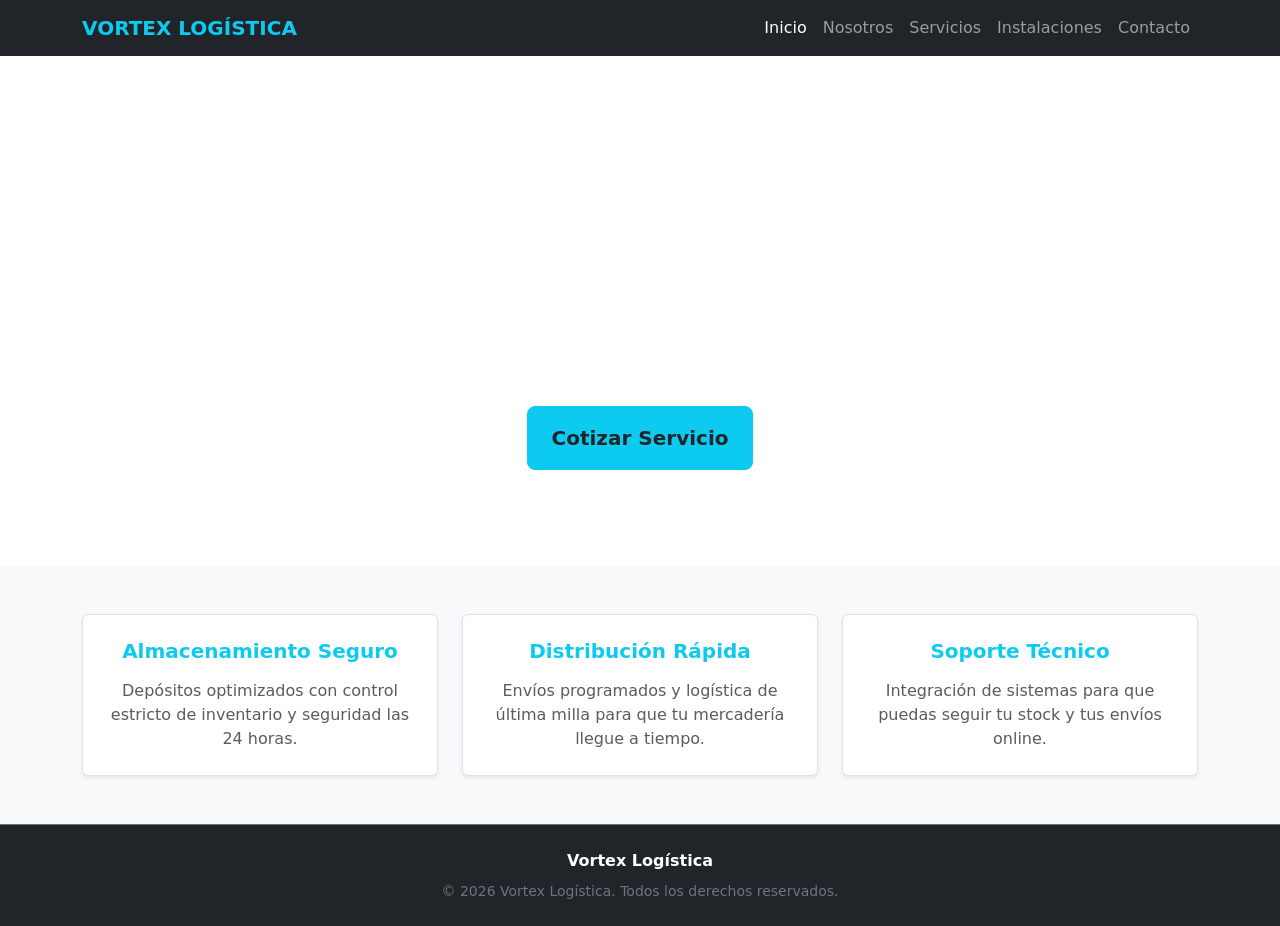
==== index.html @ 603a57a5 "feat: estructura inicial de Vortex Logistica y estilos SASS compilados" ====
<!DOCTYPE html>
<html lang="es">
<head>
    <meta charset="UTF-8">
    <meta name="viewport" content="width=device-width, initial-scale=1.0">
    <!-- SEO Básico obligatorio -->
    <meta name="description" content="Vortex Logística - Soluciones integrales de almacenamiento, distribución y depósitos inteligentes para empresas.">
    <meta name="keywords" content="logistica, depositos, almacenamiento, distribucion, transporte, stock">
    <title>Vortex Logística | Inicio</title>
    <!-- CDN de Bootstrap CSS -->
    <link href="https://cdn.jsdelivr.net/npm/bootstrap@5.3.3/dist/css/bootstrap.min.css" rel="stylesheet">
    <!-- Nuestro archivo de estilos compilado de SASS -->
    <link rel="stylesheet" href="./assets/css/style.css">
</head>
<body>

    <!-- MENÚ DE NAVEGACIÓN -->
    <header>
        <nav class="navbar navbar-expand-lg navbar-dark bg-dark">
            <div class="container">
                <a class="navbar-brand fw-bold text-info" href="./index.html">VORTEX LOGÍSTICA</a>
                <button class="navbar-toggler" type="button" data-bs-toggle="collapse" data-bs-target="#navbarNav" aria-controls="navbarNav" aria-expanded="false" aria-label="Toggle navigation">
                    <span class="navbar-toggler-icon"></span>
                </button>
                <div class="collapse navbar-collapse" id="navbarNav">
                    <ul class="navbar-nav ms-auto">
                        <li class="nav-item">
                            <a class="nav-link active" href="./index.html">Inicio</a>
                        </li>
                        <li class="nav-item">
                            <a class="nav-link" href="./pages/nosotros.html">Nosotros</a>
                        </li>
                        <li class="nav-item">
                            <a class="nav-link" href="./pages/servicios.html">Servicios</a>
                        </li>
                        <li class="nav-item">
                            <a class="nav-link" href="./pages/galeria.html">Instalaciones</a>
                        </li>
                        <li class="nav-item">
                            <a class="nav-link" href="./pages/contacto.html">Contacto</a>
                        </li>
                    </ul>
                </div>
            </div>
        </nav>
    </header>

    <!-- SECCIÓN HÉROE (BIENVENIDA) -->
    <main>
        <section class="hero-section text-center text-white d-flex align-items-center py-5">
            <div class="container py-5">
                <h1 class="display-3 fw-bold mb-3">Depósitos Inteligentes y Logística Eficiente</h1>
                <p class="lead mb-4">Maximizamos el rendimiento de tu cadena de suministro con tecnología de punta y control de stock en tiempo real.</p>
                <a href="./pages/contacto.html" class="btn btn-info btn-lg fw-semibold text-dark px-4 py-3">Cotizar Servicio</a>
            </div>
        </section>

        <!-- SECCIÓN CARACTERÍSTICAS BREVES -->
        <section class="py-5 bg-light text-dark">
            <div class="container">
                <div class="row text-center g-4">
                    <div class="col-md-4">
                        <div class="p-4 border rounded shadow-sm bg-white h-100">
                            <h3 class="h5 fw-bold mb-3 text-info">Almacenamiento Seguro</h3>
                            <p class="text-muted mb-0">Depósitos optimizados con control estricto de inventario y seguridad las 24 horas.</p>
                        </div>
                    </div>
                    <div class="col-md-4">
                        <div class="p-4 border rounded shadow-sm bg-white h-100">
                            <h3 class="h5 fw-bold mb-3 text-info">Distribución Rápida</h3>
                            <p class="text-muted mb-0">Envíos programados y logística de última milla para que tu mercadería llegue a tiempo.</p>
                        </div>
                    </div>
                    <div class="col-md-4">
                        <div class="p-4 border rounded shadow-sm bg-white h-100">
                            <h3 class="h5 fw-bold mb-3 text-info">Soporte Técnico</h3>
                            <p class="text-muted mb-0">Integración de sistemas para que puedas seguir tu stock y tus envíos online.</p>
                        </div>
                    </div>
                </div>
            </div>
        </section>
    </main>

    <!-- PIE DE PÁGINA -->
    <footer class="bg-dark text-secondary py-4 border-top border-secondary">
        <div class="container text-center">
            <p class="mb-2 text-white fw-semibold">Vortex Logística</p>
            <p class="small mb-0">&copy; 2026 Vortex Logística. Todos los derechos reservados.</p>
        </div>
    </footer>

    <!-- JS de Bootstrap -->
    <script src="https://cdn.jsdelivr.net/npm/bootstrap@5.3.3/dist/js/bootstrap.bundle.min.js"></script>
</body>
</html>
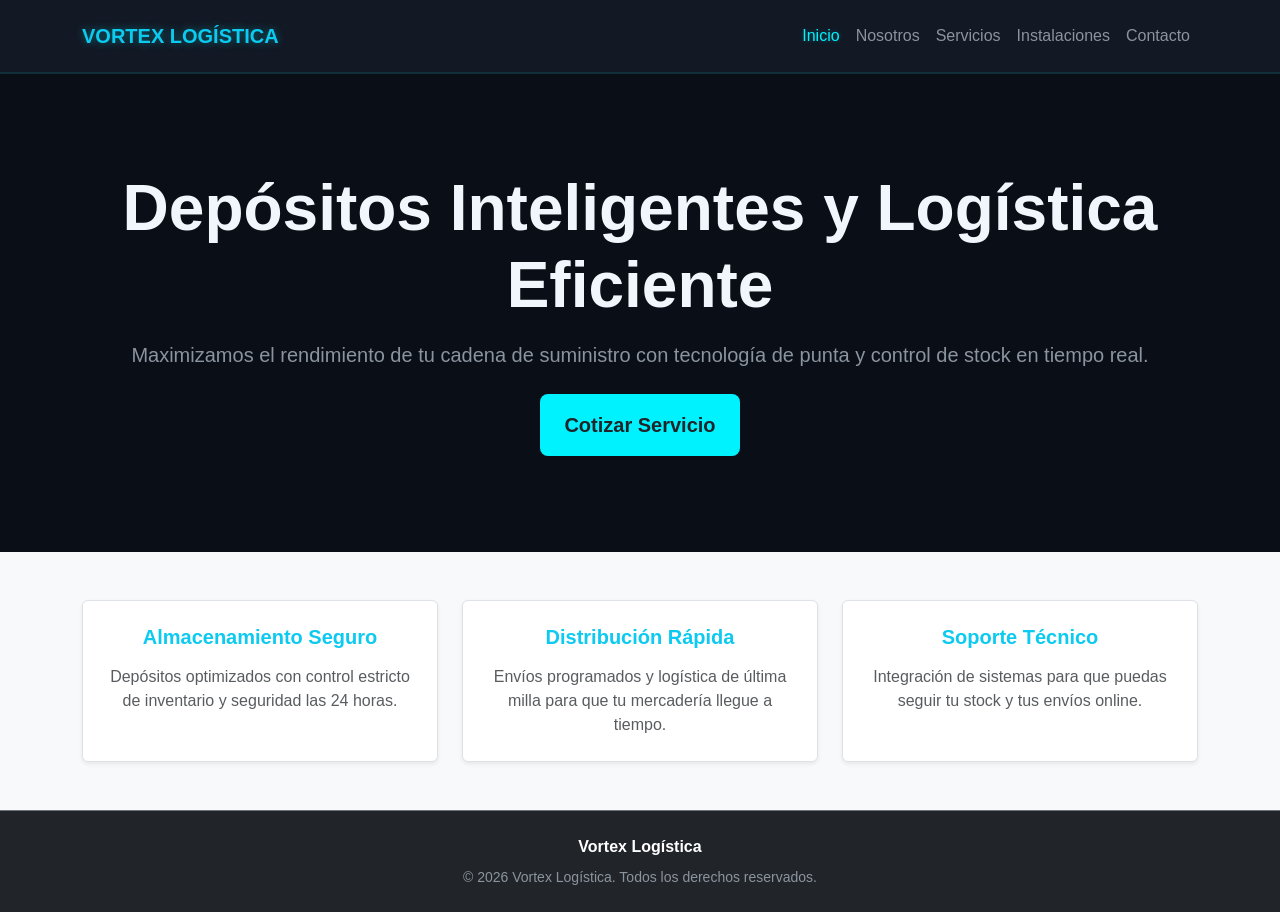
==== commit 974e5752: "fix: corregir enlaces de estilos css en todos los archivos html" ====
--- a/index.html
+++ b/index.html
@@ -10,7 +10,7 @@
     <!-- CDN de Bootstrap CSS -->
     <link href="https://cdn.jsdelivr.net/npm/bootstrap@5.3.3/dist/css/bootstrap.min.css" rel="stylesheet">
     <!-- Nuestro archivo de estilos compilado de SASS -->
-    <link rel="stylesheet" href="./assets/css/style.css">
+    <link rel="stylesheet" href="./scss/style.css">
 </head>
 <body>
 
--- a/scss/style.css
+++ b/scss/style.css
@@ -0,0 +1,68 @@
+body {
+  background-color: #0a0e17;
+  color: #f0f6fc;
+  font-family: "Segoe UI", -apple-system, BlinkMacSystemFont, Roboto, sans-serif;
+  overflow-x: hidden;
+}
+
+h1, h2, h3, h4, h5, h6 {
+  color: #f0f6fc;
+}
+
+p {
+  color: #8b949e;
+}
+
+.navbar {
+  background-color: #121824 !important;
+  border-bottom: 2px solid rgba(0, 242, 254, 0.1);
+  padding: 1rem 0;
+}
+.navbar .navbar-brand {
+  text-shadow: 0 0 8px rgba(0, 242, 254, 0.4);
+  transition: all 0.3s cubic-bezier(0.25, 0.8, 0.25, 1);
+}
+.navbar .navbar-brand:hover {
+  color: #f0f6fc !important;
+}
+.navbar .nav-link {
+  color: #8b949e !important;
+  font-weight: 500;
+  transition: all 0.3s cubic-bezier(0.25, 0.8, 0.25, 1);
+}
+.navbar .nav-link:hover, .navbar .nav-link.active {
+  color: #00f2fe !important;
+  text-shadow: 0 0 5px rgba(0, 242, 254, 0.3);
+}
+
+.card {
+  background-color: #121824 !important;
+  border: 1px solid rgba(139, 148, 158, 0.1) !important;
+  transition: all 0.3s cubic-bezier(0.25, 0.8, 0.25, 1);
+}
+.card:hover {
+  transform: translateY(-5px);
+  border-color: rgba(0, 242, 254, 0.4) !important;
+  box-shadow: 0 10px 20px rgba(0, 242, 254, 0.05);
+}
+
+.btn-info {
+  background-color: #00f2fe !important;
+  border: none !important;
+  transition: all 0.3s cubic-bezier(0.25, 0.8, 0.25, 1) !important;
+}
+.btn-info:hover {
+  transform: scale(1.03);
+  box-shadow: 0 0 15px rgba(0, 242, 254, 0.4);
+}
+
+.galeria-item {
+  cursor: pointer;
+  border: 1px solid rgba(139, 148, 158, 0.1) !important;
+}
+.galeria-item img {
+  transition: transform 0.5s cubic-bezier(0.25, 0.8, 0.25, 1);
+}
+.galeria-item:hover img {
+  transform: scale(1.08);
+}/*# sourceMappingURL=style.css.map */
